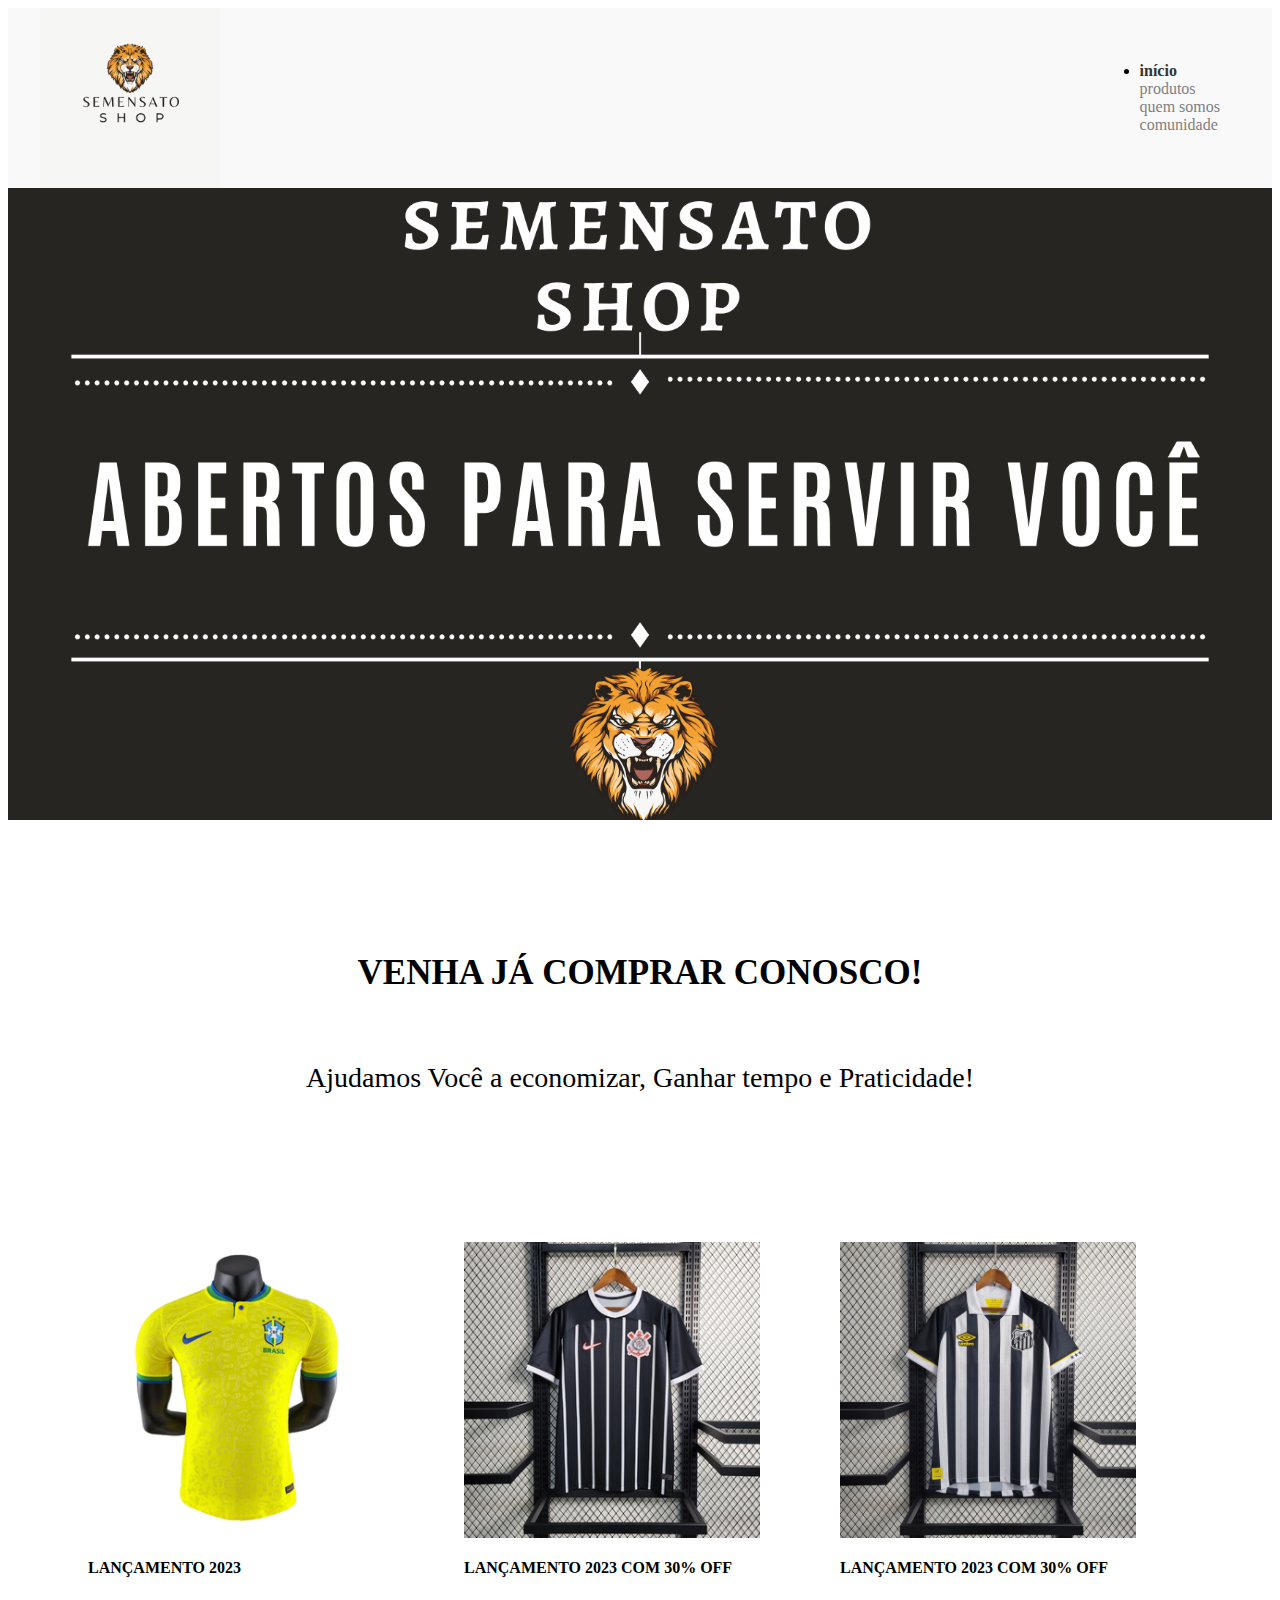
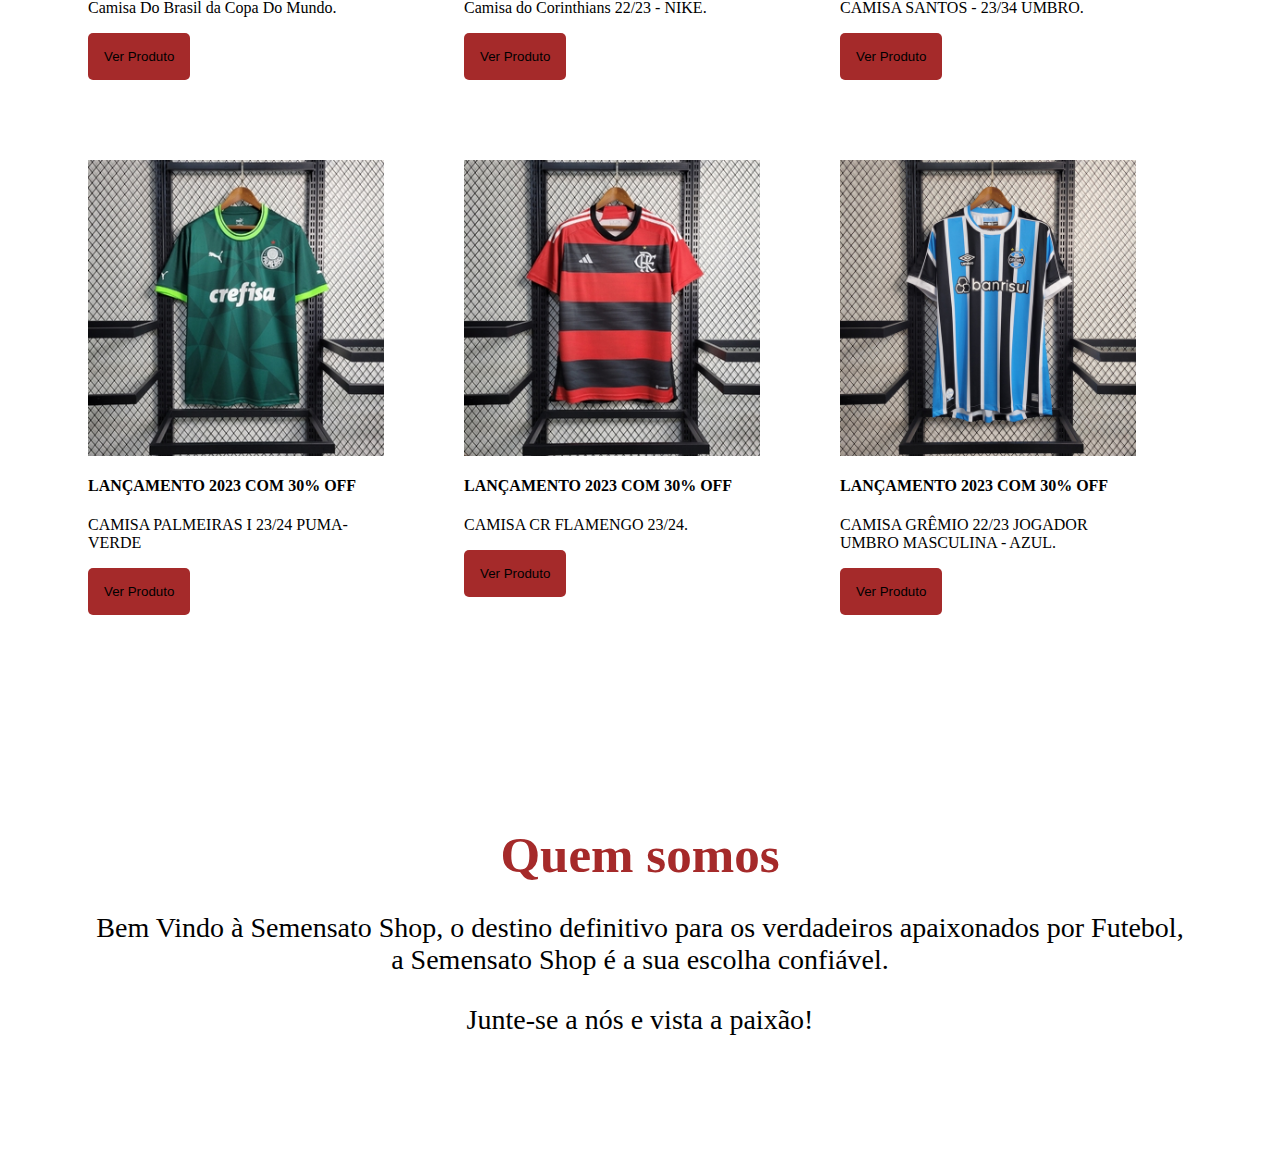
==== index.html @ a3c0bd73 "Projeto do Eccomerce" ====
<!DOCTYPE html>
<html lang="pt-br">
<head>
      <meta charset= "UTF-8">
      <title>BS STORE</title>

      	<link rel="stylesheet" type="text/css" href="reset.css">
			<link rel="stylesheet" type="text/css" href="style.css">
</head>
<body>     
<header class="cabecalho">
 <img class="imagem" src="./img/BS STORE.png"/>
 <nav class="menu">
<ul class="menu-lista"> 
<li><a class="menu-link ativo"  href="#">Início</a></li>
<li class="menu-item"><a class="menu-link" href="#">Produtos</a></li>
<li class="menu-item"><a class="menu-link" href="#">Quem somos</a></li>
<li class="menu-item"><a class="menu-link" href="#">Comunidade</a></li>



</ul>


 </nav>
</header>
<section class="banner">
      <img class="banner-imagem" src="./img/BANNER.png">
      <h2 class="banner-titulo"></h2>

</section>

<section class="sobre">

<h2 class="sobre">VENHA JÁ COMPRAR CONOSCO!</h2>
<p class="descricao">Ajudamos Você a economizar, Ganhar tempo e Praticidade!</p>


</section>
<section class="produtos">
      <div class="produto">
          <img src="./img/camisa-brasil.jpg" alt="">
          <div class="camisa_brasil">
              <h4 class="receita__titulo">LANÇAMENTO 2023</h4>
              <p class="receita__descricao">Camisa Do Brasil da Copa Do Mundo.</p>
              <button class="receita__botao">Ver Produto</button>
          </div>
      </div>
      <div class="produto">
          <img  class="camisa_corinthians" src="./img/camisa-corinthians.jpeg" />
          <div class="receita__conteudo">
              <h4 class="receita__titulo">LANÇAMENTO 2023 COM 30% OFF</h4>
              <p class="receita__descricao">Camisa do Corinthians 22/23 - NIKE.</p>
              <button class="receita__botao">Ver Produto</button>
          </div>
      </div>
      <div class="produto">
          <img alt="Camisa Santos" class="receita__imagem" src="./img/camisa-santos.jpeg" />
          <div class="receita__conteudo">
              <h4 class="receita__titulo">LANÇAMENTO 2023 COM  30% OFF</h4>
              <p class="receita__descricao">CAMISA SANTOS - 23/34 UMBRO.</p>
              <button class="receita__botao">Ver Produto</button>
          </div>
      </div>
      <div class="produto">
          <img alt="Camisa Do Palmeiras" class="receita__imagem" src="./img/camisa-palmeiras.jpeg" />
          <div class="receita__conteudo">
              <h4 class="receita__titulo">LANÇAMENTO 2023 COM 30% OFF</h4>
              <p class="receita__descricao">CAMISA PALMEIRAS I 23/24  PUMA-VERDE</p>
              <button class="receita__botao">Ver Produto</button>
          </div>
      </div>
      <div class="produto">
          <img alt="Camisa-Flamengo" class="receita__imagem" src="./img/camisa-flamengo.jpeg" />
          <div class="receita__conteudo">
              <h4 class="receita__titulo">LANÇAMENTO 2023 COM 30% OFF</h4>
              <p class="receita__descricao">CAMISA  CR FLAMENGO 23/24.</p>
              <button class="receita__botao">Ver Produto</button>
          </div>
      </div>
      <div class="produto">
          <img alt="Camisa-gremio" class="receita__imagem" src="./img/camisa-gremio.jpeg" />
          <div class="receita__conteudo">
              <h4 class="receita__titulo">LANÇAMENTO 2023 COM 30% OFF</h4>
              <p class="receita__descricao">CAMISA GRÊMIO 22/23 JOGADOR UMBRO MASCULINA - AZUL.</p>
              <button class="receita__botao">Ver Produto</button>
          </div>
      </div>
  </section>
  <section class="quem-somos">
    <h3 class="quem-somos__titulo">Quem somos</h3>
    <p class="quem-somos__descricao">Bem Vindo à Semensato Shop, o destino definitivo para os verdadeiros apaixonados por Futebol, a Semensato Shop é a sua escolha confiável.</p>
<p class="quem-somos__descricao">Junte-se a nós e vista a paixão!</p>
    <div class="pessoas">
        <div class="pessoa">
            <div class="pessoa__imagem pessoa__imagem--roberta"></div>
            <span class="pessoa__nome"></span>
            <span class="pessoa__funcao"></span>

        </div>
    </section>
</body>
 </html>
---- style.css ----
.cabecalho{
    align-items: center;
background: #f9f9f9;
display: flex;
justify-content: space-between;
padding-left: 2rem;
padding-right: 2rem;
}

.menu-item {
list-style: none;

}
.menu-item:last-child .menu-link {
margin-right: 0;


}
.menu-link {
color: #808080;
margin-right: 1.25rem;
text-decoration: none;
text-transform: lowercase;
}
.menu-link.ativo{
color: #333333;
font-weight: bold;

}
.menu-link:hover{
text-decoration: underline;
}







.imagem {
width: 15%;
left: 50%;

}
.banner-imagem {
width: 100%;
position: relative;    
}




.sobre {
    padding: 2.5rem;
    text-align: center;
    font-family: cursive;
    font-size: 2.1875rem;
}
.descricao {
    font-size: 1.75rem;
    font-weight: 100;
}
.produtos {
    display: flex;
    flex-wrap: wrap;
    padding: 5rem 0 0 5rem;
}
.produto {
    display: flex;
    flex-direction: column;
    margin-bottom: 5rem;
    margin-right: 5rem;
    width: 25%;

}
.receita__botao {
border: none;
border-radius: 5px;
padding: 1rem;
background: brown;
transition: all .1s ease-in-out;
}
.receita__botao:hover{
    cursor: pointer;
    background: cadetblue;

}
.quem-somos__titulo{
    margin-bottom: 1rem;
    color: brown;
    font-size: 3.1875rem;
    font-family: cursive;

}
.quem-somos{
    text-align: center;
    padding: 5rem;
}
.quem-somos__descricao {
    font-weight: 100;
    font-size: 1.75rem;
}
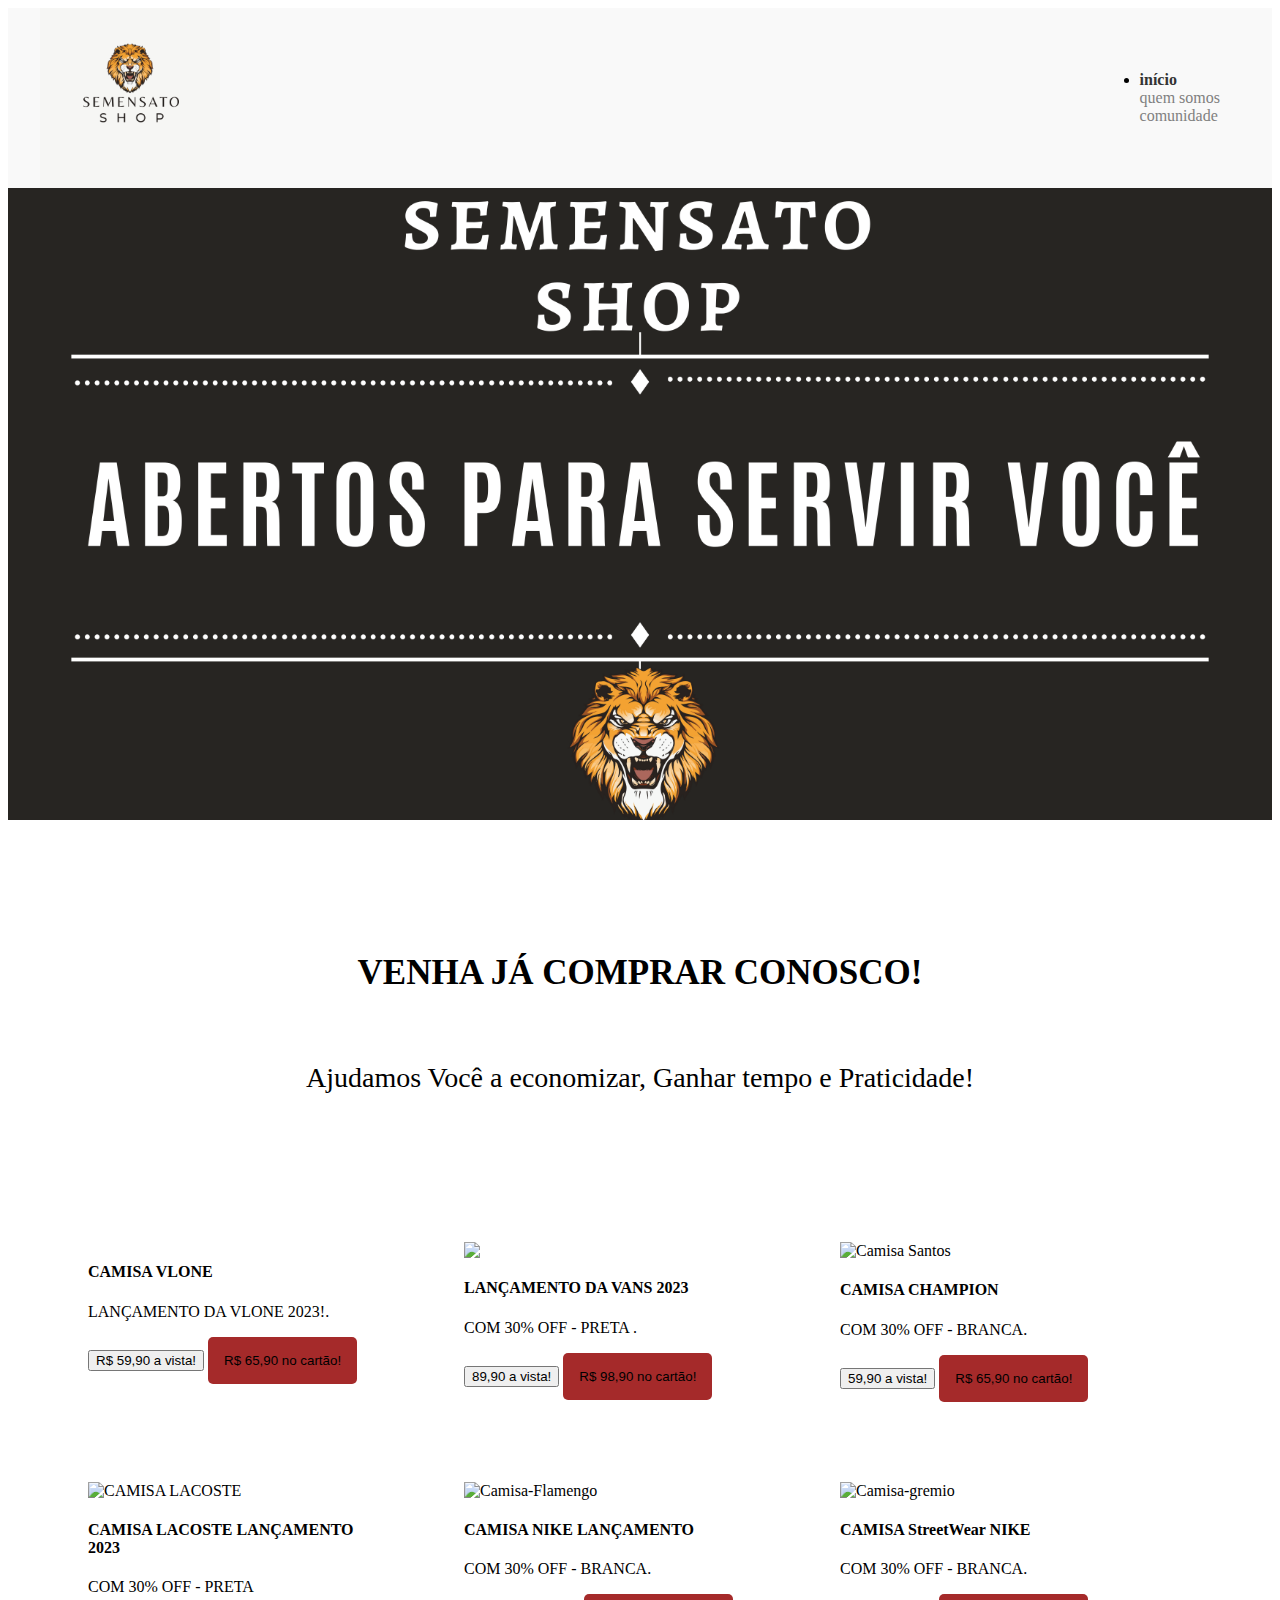
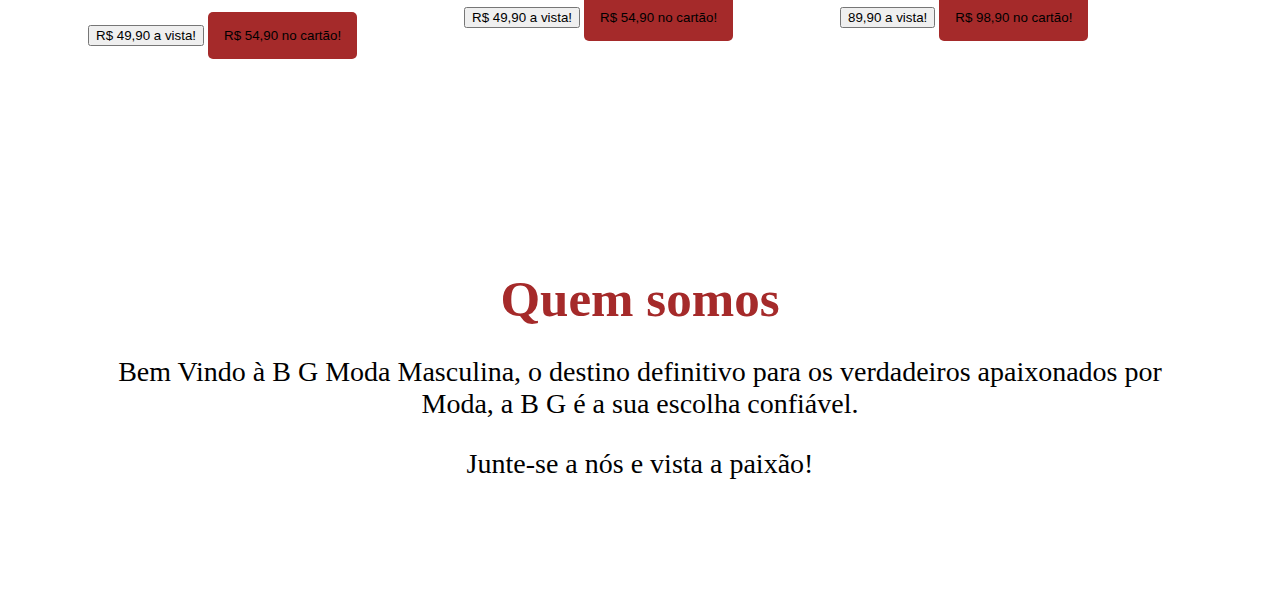
==== commit 8c0334cf: "Update index.html" ====
--- a/index.html
+++ b/index.html
@@ -2,9 +2,9 @@
 <html lang="pt-br">
 <head>
       <meta charset= "UTF-8">
-      <title>BS STORE</title>
+      <title>BG MODA MASCULINA</title>
 
-      	<link rel="stylesheet" type="text/css" href="reset.css">
+      	<link rel="stylesheet"  href="reset.css">
 			<link rel="stylesheet" type="text/css" href="style.css">
 </head>
 <body>     
@@ -12,8 +12,7 @@
  <img class="imagem" src="./img/BS STORE.png"/>
  <nav class="menu">
 <ul class="menu-lista"> 
-<li><a class="menu-link ativo"  href="#">Início</a></li>
-<li class="menu-item"><a class="menu-link" href="#">Produtos</a></li>
+<li><a class="menu-link ativo"  href="#">Início</a></li> 
 <li class="menu-item"><a class="menu-link" href="#">Quem somos</a></li>
 <li class="menu-item"><a class="menu-link" href="#">Comunidade</a></li>
 
@@ -39,57 +38,63 @@
 </section>
 <section class="produtos">
       <div class="produto">
-          <img src="./img/camisa-brasil.jpg" alt="">
+          <img src="./img/camisa-vlone.jpg" alt="">
           <div class="camisa_brasil">
-              <h4 class="receita__titulo">LANÇAMENTO 2023</h4>
-              <p class="receita__descricao">Camisa Do Brasil da Copa Do Mundo.</p>
-              <button class="receita__botao">Ver Produto</button>
+              <h4 class="receita__titulo">CAMISA VLONE</h4>
+              <p class="receita__descricao">LANÇAMENTO DA VLONE 2023!.</p>
+              <button class="valor-avista">R$ 59,90 a vista!</button>
+              <button class="receita__botao">R$ 65,90 no cartão!</button>
           </div>
       </div>
       <div class="produto">
-          <img  class="camisa_corinthians" src="./img/camisa-corinthians.jpeg" />
+          <img  class="camisa-vans" src="./img/CAMISA-VANS.jpg" />
           <div class="receita__conteudo">
-              <h4 class="receita__titulo">LANÇAMENTO 2023 COM 30% OFF</h4>
-              <p class="receita__descricao">Camisa do Corinthians 22/23 - NIKE.</p>
-              <button class="receita__botao">Ver Produto</button>
+              <h4 class="receita__titulo">LANÇAMENTO DA VANS 2023 </h4>
+              <p class="receita__descricao">COM 30% OFF - PRETA .</p>
+              <button class="valor-avista">89,90 a vista!</button>
+              <button class="receita__botao">R$ 98,90 no cartão!</button>
           </div>
       </div>
       <div class="produto">
-          <img alt="Camisa Santos" class="receita__imagem" src="./img/camisa-santos.jpeg" />
+          <img alt="Camisa Santos" class="receita__imagem" src="./img/camisa-champion.jpg" />
           <div class="receita__conteudo">
-              <h4 class="receita__titulo">LANÇAMENTO 2023 COM  30% OFF</h4>
-              <p class="receita__descricao">CAMISA SANTOS - 23/34 UMBRO.</p>
-              <button class="receita__botao">Ver Produto</button>
+              <h4 class="receita__titulo">CAMISA CHAMPION</h4>
+              <p class="receita__descricao">COM 30% OFF - BRANCA.</p>
+              <button class="valor-avista">59,90 a vista!</button>
+              <button class="receita__botao">R$ 65,90 no cartão!</button>
           </div>
       </div>
       <div class="produto">
-          <img alt="Camisa Do Palmeiras" class="receita__imagem" src="./img/camisa-palmeiras.jpeg" />
+          <img alt="CAMISA LACOSTE" class="receita__imagem" src="./img/LACOSTE BASICA.jfif" />
           <div class="receita__conteudo">
-              <h4 class="receita__titulo">LANÇAMENTO 2023 COM 30% OFF</h4>
-              <p class="receita__descricao">CAMISA PALMEIRAS I 23/24  PUMA-VERDE</p>
-              <button class="receita__botao">Ver Produto</button>
+              <h4 class="receita__titulo">CAMISA LACOSTE LANÇAMENTO 2023 </h4>
+              <p class="receita__descricao">COM 30% OFF - PRETA</p>
+              <button class="valor-avista">R$ 49,90 a vista!</button>
+              <button class="receita__botao">R$ 54,90 no cartão!</button>
           </div>
       </div>
       <div class="produto">
-          <img alt="Camisa-Flamengo" class="receita__imagem" src="./img/camisa-flamengo.jpeg" />
+          <img alt="Camisa-Flamengo" class="receita__imagem" src="./img/sg-11134201-22100-detfkdwwdbivb0.jfif" />
           <div class="receita__conteudo">
-              <h4 class="receita__titulo">LANÇAMENTO 2023 COM 30% OFF</h4>
-              <p class="receita__descricao">CAMISA  CR FLAMENGO 23/24.</p>
-              <button class="receita__botao">Ver Produto</button>
+              <h4 class="receita__titulo">CAMISA NIKE LANÇAMENTO</h4>
+              <p class="receita__descricao">COM 30% OFF - BRANCA.</p>
+              <button class="valor-avista">R$ 49,90 a vista!</button>
+              <button class="receita__botao">R$ 54,90 no cartão!</button>
           </div>
       </div>
       <div class="produto">
-          <img alt="Camisa-gremio" class="receita__imagem" src="./img/camisa-gremio.jpeg" />
+          <img alt="Camisa-gremio" class="receita__imagem" src="./img/nike-streat.jfif" />
           <div class="receita__conteudo">
-              <h4 class="receita__titulo">LANÇAMENTO 2023 COM 30% OFF</h4>
-              <p class="receita__descricao">CAMISA GRÊMIO 22/23 JOGADOR UMBRO MASCULINA - AZUL.</p>
-              <button class="receita__botao">Ver Produto</button>
+              <h4 class="receita__titulo">CAMISA StreetWear NIKE </h4>
+              <p class="receita__descricao">COM 30% OFF - BRANCA.</p>
+              <button class="valor-avista">89,90 a vista!</button>
+              <button class="receita__botao">R$ 98,90 no cartão!</button>
           </div>
       </div>
   </section>
   <section class="quem-somos">
     <h3 class="quem-somos__titulo">Quem somos</h3>
-    <p class="quem-somos__descricao">Bem Vindo à Semensato Shop, o destino definitivo para os verdadeiros apaixonados por Futebol, a Semensato Shop é a sua escolha confiável.</p>
+    <p class="quem-somos__descricao">Bem Vindo à B G Moda Masculina, o destino definitivo para os verdadeiros apaixonados por Moda, a B G é a sua escolha confiável.</p>
 <p class="quem-somos__descricao">Junte-se a nós e vista a paixão!</p>
     <div class="pessoas">
         <div class="pessoa">
@@ -99,5 +104,6 @@
 
         </div>
     </section>
+    
 </body>
  </html>
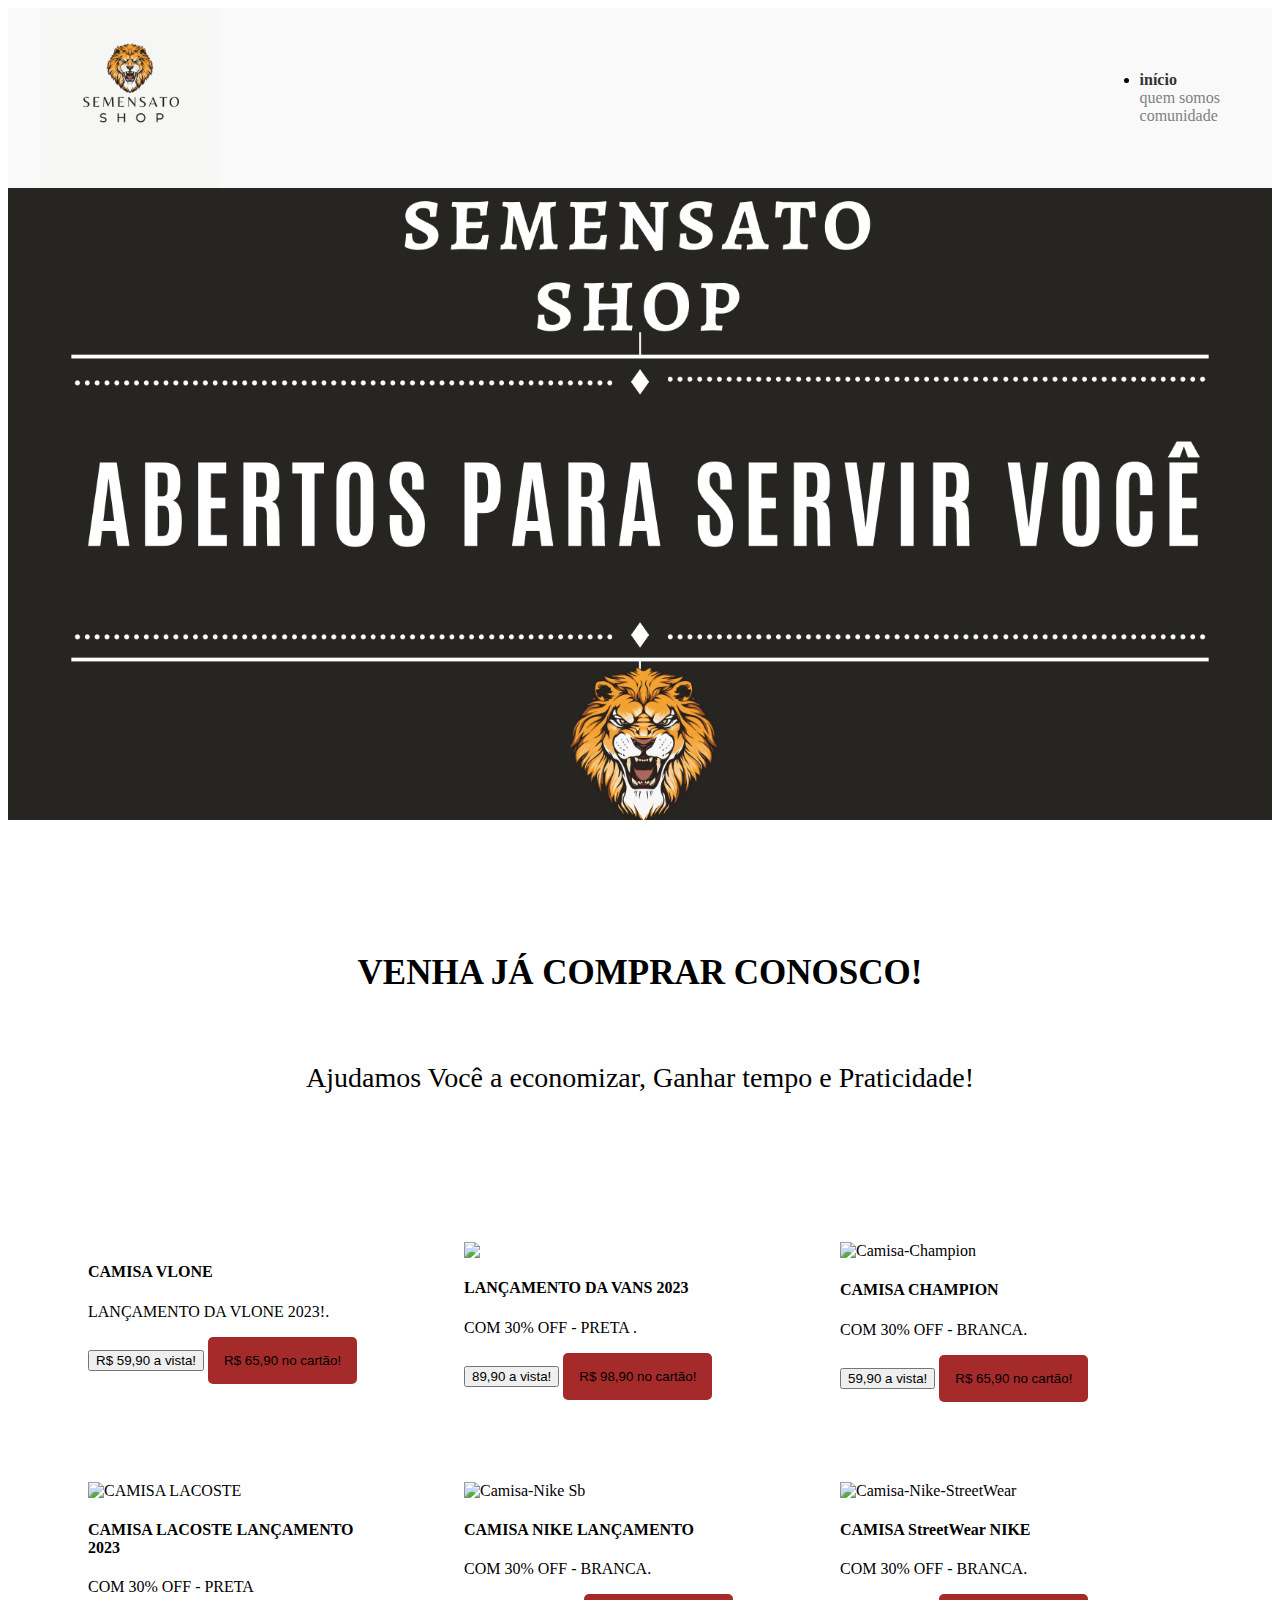
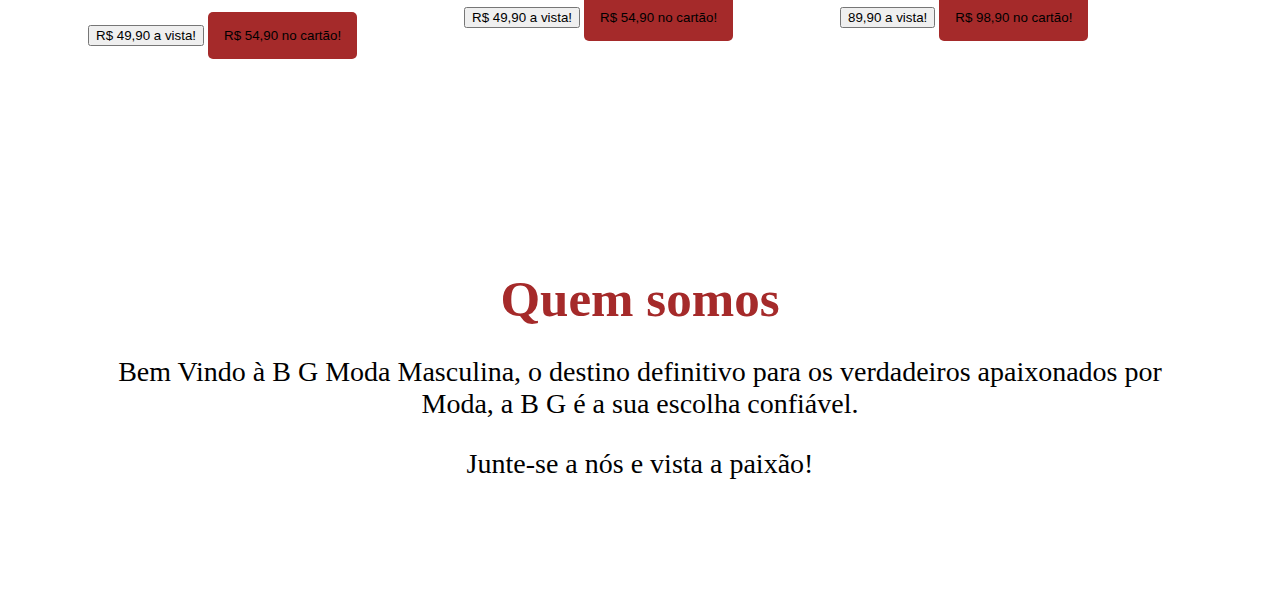
==== commit 4c73271d: "Update index.html" ====
--- a/index.html
+++ b/index.html
@@ -39,7 +39,7 @@
 <section class="produtos">
       <div class="produto">
           <img src="./img/camisa-vlone.jpg" alt="">
-          <div class="camisa_brasil">
+          <div class="camisa_vlone">
               <h4 class="receita__titulo">CAMISA VLONE</h4>
               <p class="receita__descricao">LANÇAMENTO DA VLONE 2023!.</p>
               <button class="valor-avista">R$ 59,90 a vista!</button>
@@ -56,7 +56,7 @@
           </div>
       </div>
       <div class="produto">
-          <img alt="Camisa Santos" class="receita__imagem" src="./img/camisa-champion.jpg" />
+          <img alt="Camisa-Champion" class="receita__imagem" src="./img/camisa-champion.jpg" />
           <div class="receita__conteudo">
               <h4 class="receita__titulo">CAMISA CHAMPION</h4>
               <p class="receita__descricao">COM 30% OFF - BRANCA.</p>
@@ -74,7 +74,7 @@
           </div>
       </div>
       <div class="produto">
-          <img alt="Camisa-Flamengo" class="receita__imagem" src="./img/sg-11134201-22100-detfkdwwdbivb0.jfif" />
+          <img alt="Camisa-Nike Sb" class="receita__imagem" src="./img/sg-11134201-22100-detfkdwwdbivb0.jfif" />
           <div class="receita__conteudo">
               <h4 class="receita__titulo">CAMISA NIKE LANÇAMENTO</h4>
               <p class="receita__descricao">COM 30% OFF - BRANCA.</p>
@@ -83,7 +83,7 @@
           </div>
       </div>
       <div class="produto">
-          <img alt="Camisa-gremio" class="receita__imagem" src="./img/nike-streat.jfif" />
+          <img alt="Camisa-Nike-StreetWear" class="receita__imagem" src="./img/nike-streat.jfif" />
           <div class="receita__conteudo">
               <h4 class="receita__titulo">CAMISA StreetWear NIKE </h4>
               <p class="receita__descricao">COM 30% OFF - BRANCA.</p>
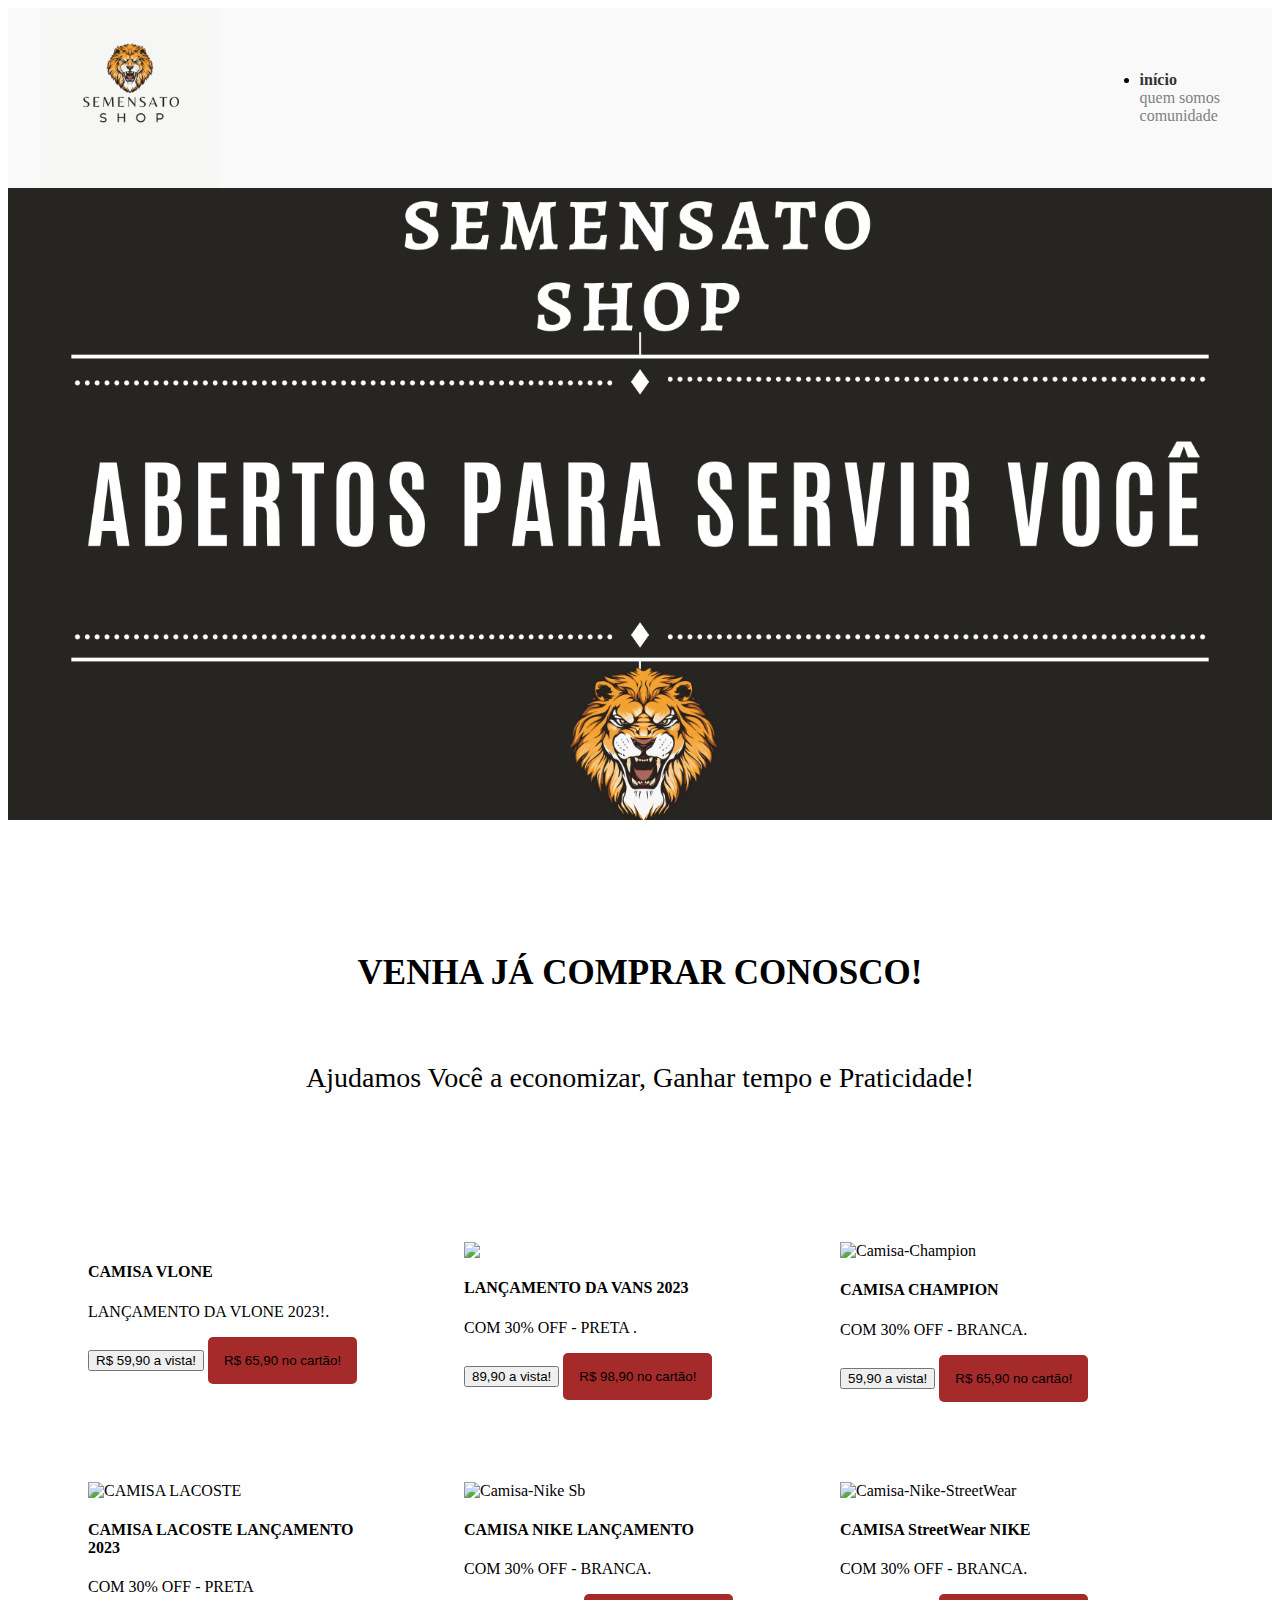
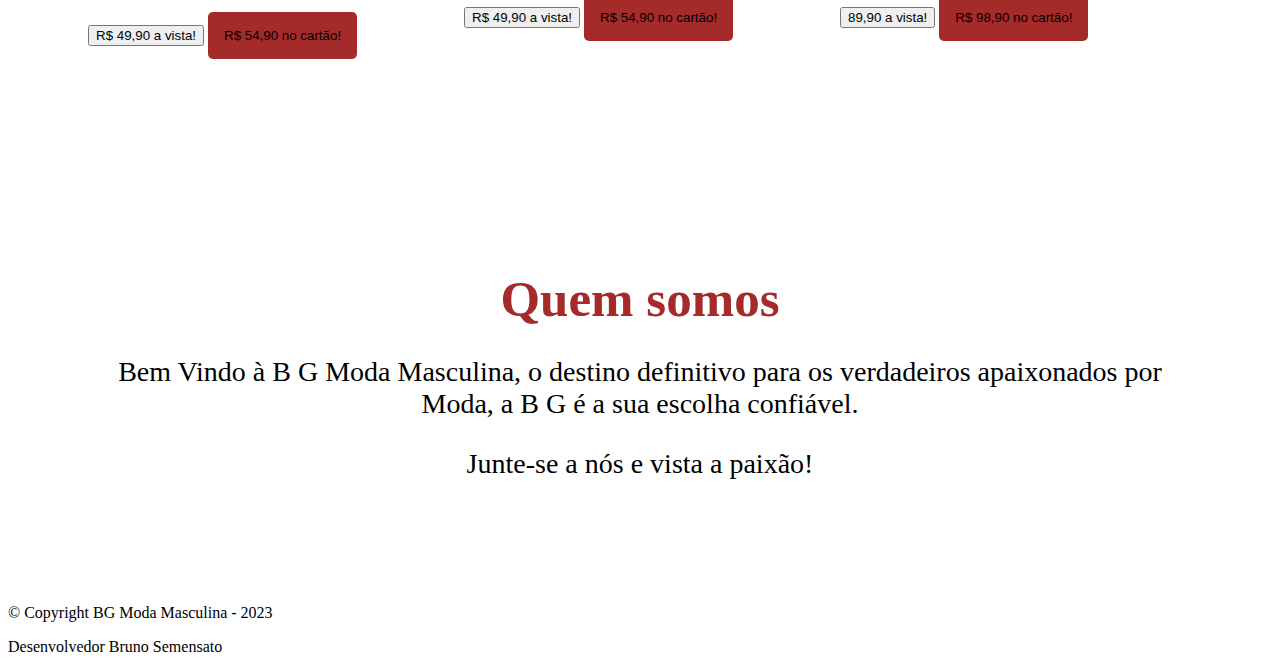
==== commit 53b0b3db: "Update index.html" ====
--- a/index.html
+++ b/index.html
@@ -104,6 +104,8 @@
 
         </div>
     </section>
+	<p class="copy">&copy; Copyright BG Moda Masculina - 2023</p>
+<p class="copy"> Desenvolvedor Bruno Semensato</p>
     
 </body>
  </html>
